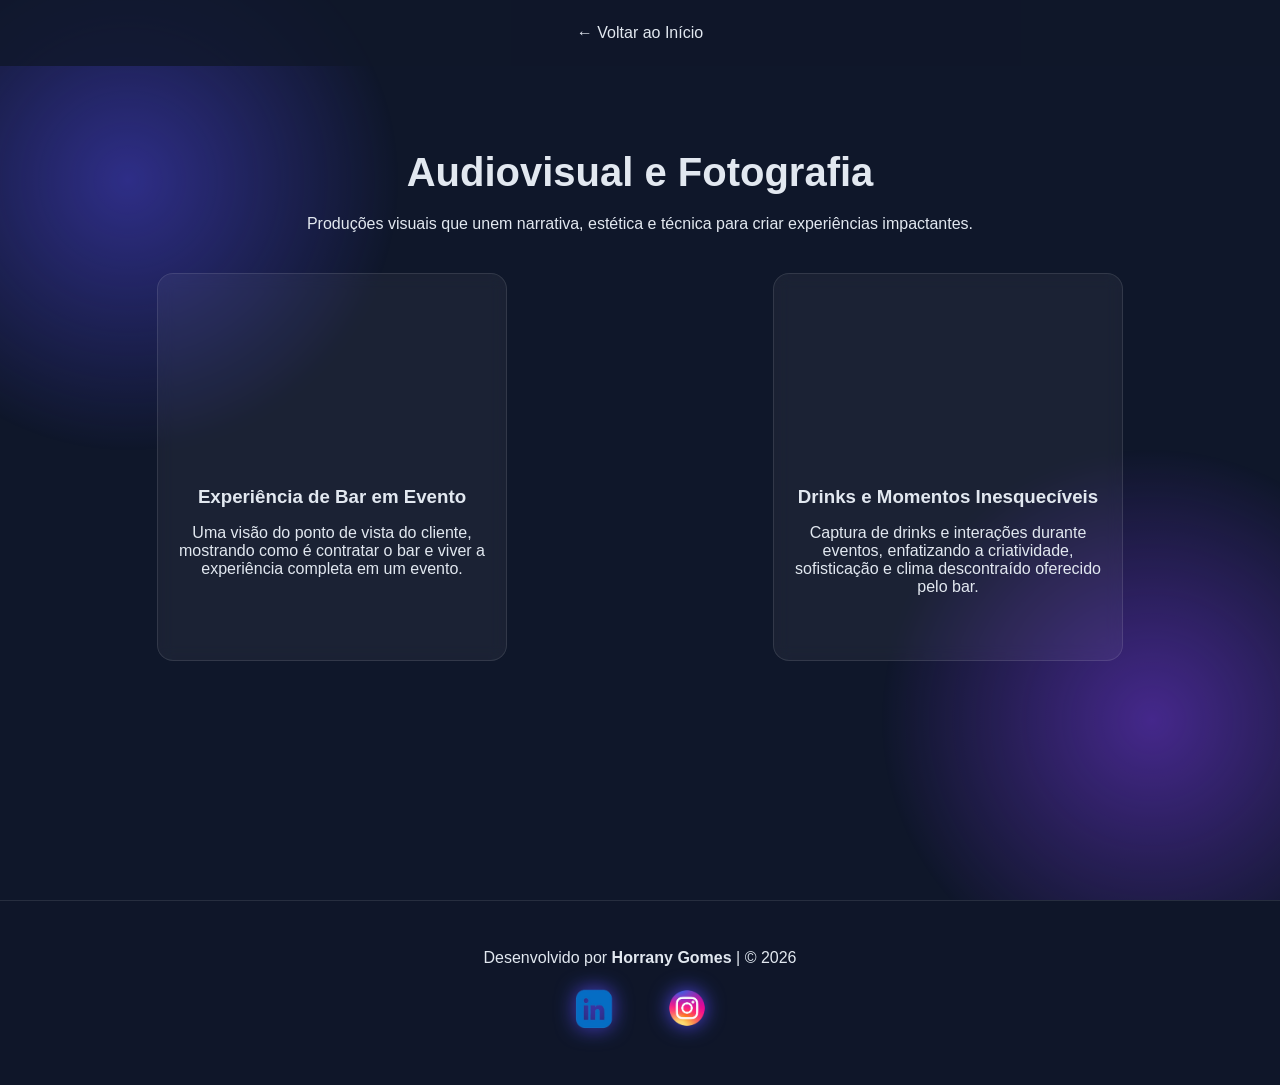
==== audiovisual.html @ 1fafdded "primeiro commit" ====
<!DOCTYPE html>
<html lang="pt-br">
<head>
  <meta charset="UTF-8">
  <meta name="viewport" content="width=device-width, initial-scale=1.0">
  <title>Audiovisual | Horrany Gomes</title>
  <link rel="stylesheet" href="style.css">
</head>
<body>

<div class="particulas"></div>

<nav class="navegacao">
  <ul class="menu">
    <li><a href="index.html" class="menu-link">← Voltar ao Início</a></li>
  </ul>
</nav>

<section class="projetos pagina-interna">
  <h2 class="projetos-titulo">Audiovisual e Fotografia</h2>

  <p class="projetos-descricao">
    Produções visuais que unem narrativa, estética e técnica para criar experiências impactantes.
  </p>

  <div class="projetos-caixa">

    <!-- CARD 1 -->
    <div class="projetos-card">

      <div class="video-container">
        <iframe 
          src="https://www.youtube.com/embed/yPWbYCp5CP0"
          title="Vídeo de Audiovisual"
          frameborder="0"
          allowfullscreen>
        </iframe>
      </div>

      <h3>Experiência de Bar em Evento</h3>
      <p>Uma visão do ponto de vista do cliente, mostrando como é contratar o bar e viver a experiência completa em um evento.</p>

    </div>

   <div class="projetos-card">

  <div class="video-container">
    <iframe 
      src="https://www.youtube.com/embed/rV3klmFk794"
      title="Projeto Audiovisual"
      frameborder="0"
      allowfullscreen>
    </iframe>
  </div>

  <h3>Drinks e Momentos Inesquecíveis</h3>
  <p>Captura de drinks e interações durante eventos, enfatizando a criatividade, sofisticação e clima descontraído oferecido pelo bar.</p>

</div>

  </div>
</section>

<footer class="rodape">
  <p>Desenvolvido por <strong>Horrany Gomes</strong> | &copy; 2026</p>
  <div class="rodape-redes">
    <a href="https://www.linkedin.com/in/horranygomes" target="_blank" rel="noopener noreferrer">
      <img src="img/linkedin-vector.png" alt="LinkedIn">
    </a>
    <a href="https://www.instagram.com/byhorrany?igsh=N3JsZHhrcmhrN2Vw&utm_source=qr" target="_blank" rel="noopener noreferrer">
      <img src="img/instagram-vector.png" alt="Instagram">
    </a>
  </div>
</footer>

</body>
</html>
---- style.css ----
*{
  margin: 0;
  padding: 0;
  box-sizing: border-box;
  font-family: Arial, Helvetica, sans-serif;
}

html{
  scroll-behavior: smooth;
}

:root {
  --primaria: #4f46e5;
  --secundaria: #7c3aed;
  --escuro: #0f172a;
  --maisEscuro: #0a0f1c;
  --claro: #e2e8f0;
  --vidro: rgba(255, 255, 255, 0.1);
}

body {
  background-color: var(--escuro);
  color: var(--claro);
}

/* ============================= */
/* FUNDO COM PARTICULAS */
/* ============================= */
.particulas{
  position: fixed;
  top: 0;
  left: 0;
  width: 100%;
  height: 100%;
  z-index: -1;
  opacity: 0.5;
  background: 
    radial-gradient(circle at 10% 20%, var(--primaria) 0%, transparent 20%),
    radial-gradient(circle at 90% 80%, var(--secundaria) 0%, transparent 20%);
}

/* ============================= */
/* NAVEGAÇÃO FIXA */
/* ============================= */
.navegacao{
  position: fixed;
  top: 0;
  background: rgba(15,23,42, 0.8);
  width: 100%;
  z-index: 100;
  padding:1.5rem;
}

.menu{
  display: flex;
  justify-content: center;
  list-style: none;
  gap: 3rem;
}

.menu-link{
  text-decoration: none;
  color: var(--claro);
  font-weight: 500;
  position: relative;
  padding: 0.5rem;
}

.menu-link::after{
  content: '';
  height: 2px;
  width: 0;
  position: absolute;
  bottom: 0;
  left: 0;
  background: linear-gradient(90deg, var(--primaria), var(--secundaria));
  transition: width 0.5s ease;
}

.menu-link:hover::after{
  width: 100%;
}

/* ============================= */
/* CABEÇALHO */
/* ============================= */
.cabecalho{
  min-height: 100vh;
  display: flex;
  justify-content: center;
  align-items: center;
  flex-direction: column;
  padding: 120px 20px;
}

.foto-perfil {
  position: relative;
  width: 400px;
  height: 400px;
  border-radius: 50%;
  padding: 4px;
  background: linear-gradient(135deg, var(--secundaria), var(--primaria));
  animation: flutuar 5s ease-in-out infinite;
}

.foto-perfil img {
  width: 100%;
  height: 100%;
  border-radius: 50%;
  object-fit: cover;
  display: block;
}

.foto-perfil::before {
  content: "";
  position: absolute;
  inset: -10px; 
  border-radius: 50%;
  background: linear-gradient(135deg, var(--secundaria), var(--primaria));
  filter: blur(25px);
  opacity: 0.6;
  z-index: -1;
}

@keyframes flutuar{
  0%, 100%{ transform: translateY(0); }
  50%{ transform: translateY(-20px); }  
}

h1{
  font-size: 3.5rem;
  font-weight: bold;
  margin: 25px;
  text-align: center;
  color: var(--claro);
}

.cabecalho-sub-titulo{
  font-size: 1.5rem;
  color: var(--claro);
}

/* ============================= */
/* SOBRE MIM */
/* ============================= */
.sobre{
  padding: 7rem 2rem;
}

.sobre-titulo{
  font-size: 3rem;
  text-align: center;
  margin-bottom: 20px;
}

.sobre-caixa{
  padding: 2rem;
  max-width: 800px;
  margin: 0 auto;
  border-radius: 16px;
  border: 1px solid var(--vidro);
  backdrop-filter: blur(10px);
  background: rgba(255, 255, 255, 0.05);
}

.sobre-paragrafo{
  text-align: center;
  font-size: 1.2rem;
}

/* ============================= */
/* PROJETOS / ÁREAS DE ATUAÇÃO */
/* ============================= */
.projetos{
  padding: 140px 2rem 6rem 2rem;
}

.projetos-titulo {
  text-align: center;
  font-size: 2.5rem;
  margin-bottom: 20px;
}

.projetos p{
  text-align: center;
  margin-bottom: 40px;
}

.projetos-caixa{
  display: grid;
  grid-template-columns: repeat(auto-fit, minmax(300px, 1fr));
  gap: 2rem;
  max-width: 1200px;
  margin: 0 auto;
}

.card-link{
  text-decoration: none;
  color: inherit;
}

.projetos-card {
  background: rgba(255, 255, 255, 0.05);
  border-radius: 20px;
  backdrop-filter: blur(8px);
  border: 1px solid var(--vidro);
  overflow: hidden;
  display: flex;
  flex-direction: column;
  cursor: pointer;
  transition: transform 0.4s ease, box-shadow 0.4s ease;
  text-align: center;
}

.projetos-card:hover{
  box-shadow: 0 10px 20px rgba(79, 70, 229, 0.2);
  transform: translateY(-10px) scale(1.04);
}

.projetos-imagem {
  height: 200px;
  width: 100%;
  object-fit: cover;
  display: block;
}

.projetos-card h3{
  padding: 1rem;
}

.projetos-card p{
  padding: 0 1rem 1.5rem 1rem;
  flex-grow: 1;
}

/* ============================= */
/* PÁGINAS INTERNAS COM VÍDEOS / CARDS */
/* ============================= */
.pagina-interna{
  min-height: 100vh;
  padding: 150px 20px 60px 20px;
  text-align: center;
}

.video-container{
  position: relative;
  width: 100%;
  padding-bottom: 56.25%; /* 16:9 */
  height: 0;
  overflow: hidden;
}

.video-container iframe{
  position: absolute;
  top: 0;
  left: 0;
  width: 100%;
  height: 100%;
  border-radius: 12px;
}

/* ============================= */
/* CONTATO */
/* ============================= */
.contatos{
  padding: 6rem 2rem;
  text-align: center;
}

.contatos-titulo{
  font-size: 2.5rem;
  margin-bottom: 50px;
}

.formulario-contato{
  max-width: 600px;
  margin: 0 auto;
  background:rgba(255, 255, 255, 0.05);
  border-radius: 16px;
  border: 1px solid var(--vidro);
  backdrop-filter: blur(5px);
  padding: 2rem;
}

.campo-form{
  width: 100%;
  padding: 1rem;
  background:rgba(255, 255, 255, 0.05);
  border-radius: 8px;
  color: var(--claro);
  border: 1px solid var(--claro);
}

.campo-form:focus{
  border-color: var(--secundaria);
  box-shadow: 0 0 10px rgba(79, 70, 229, 0.3); 
  outline: none;
}

.grupo-form{
  margin-bottom: 1.5rem;
}

.botao-form {
  color: var(--claro);
  background: linear-gradient(45deg, var(--primaria), var(--secundaria));
  padding: 1rem 2rem;
  border-radius: 8px;
  cursor: pointer;
  font-weight: bold;
  width: 100%;
  height: 60px;
  transition: all 0.4s ease;
  border: none;
}

.botao-form:hover {
  transform: translateY(-4px);
  box-shadow: 0 5px 15px rgba(79, 70, 229, 0.4);
}

/* ============================= */
/* RODAPÉ */
/* ============================= */
.rodape{
  padding: 3rem 2rem;
  text-align: center;
  background: rgba(15,23,42,0.8);
  border-top: 1px solid var(--vidro);
}

.rodape p{
  margin-bottom: 1rem;
}

.rodape a{
  color: var(--claro);
  margin: 0 10px;
  display: inline-block;
  transition: transform 0.3s ease;
}

.rodape a:hover{
  transform: scale(1.2);
}

/* Ícones do rodapé */
.rodape img{
  width: 40px;
  height: 40px;
  border-radius: 50%;
}

.rodape img {
  width: 50px; /* aumenta tamanho */
  height: 50px;
  border-radius: 50%;
  margin: 0 10px;
  transition: all 0.3s ease;
  filter: drop-shadow(0 0 10px var(--primaria));
}

.rodape img:hover {
  transform: scale(1.2) rotate(-10deg);
  filter: drop-shadow(0 0 20px var(--secundaria));
}

/* ============================= */
/* RESPONSIVIDADE */
/* ============================= */
@media (max-width: 1024px){
  .foto-perfil{
    width: 280px;
    height: 280px;
  }

  h1{
    font-size: 2.5rem;
  }
}

@media (max-width: 768px){
  .menu{
    gap: 1.5rem;
  }

  .foto-perfil{
    width: 220px;
    height: 220px;
  }

  h1{
    font-size: 2rem;
  }

  .cabecalho-sub-titulo{
    font-size: 1.2rem;
  }

  .projetos-caixa{
    grid-template-columns: 1fr;
  }
}

@media (max-width: 480px){
  .menu{
    flex-direction: column;
    gap: 1rem;
  }

  .navegacao{
    padding: 1rem;
  }

  .foto-perfil{
    width: 180px;
    height: 180px;
  }

  .cabecalho-sub-titulo{
    font-size: 1rem;
  }
}

.em-breve {
  padding: 80px 20px;
  text-align: center;
  background: rgba(255, 255, 255, 0.05);
  border-radius: 16px;
  border: 1px solid var(--vidro);
  backdrop-filter: blur(8px);
  max-width: 900px;
  margin: 50px auto 0 auto;
}

.em-breve h2 {
  font-size: 2.5rem;
  margin-bottom: 20px;
  color: var(--claro);
}

.em-breve p {
  font-size: 1.2rem;
  color: var(--claro);
  line-height: 1.6;
}

/* ============================= */
/* Cards na página */
.projetos-card {
  background: rgba(255, 255, 255, 0.05);
  border-radius: 16px;
  backdrop-filter: blur(8px);
  border: 1px solid var(--vidro);
  overflow: hidden;
  display: flex;
  flex-direction: column;
  transition: transform 0.4s ease, box-shadow 0.4s ease;
  max-width: 320px;   /* tamanho do card */
  margin: 0 auto 2rem auto;
  cursor: pointer;
}

.card-thumb {
  width: 100%;
  height: 200px;
  object-fit: cover;  /* mantém proporção */
  border-bottom: 1px solid var(--vidro);
}

/* Container das imagens dentro do card (opcional, se tiver preview horizontal) */
.design-preview {
  display: flex;
  gap: 8px;
  overflow-x: auto;
  padding: 0 1rem;
  margin-bottom: 1rem;
}

.design-preview img {
  height: 150px;
  border-radius: 12px;
  object-fit: cover;
  flex-shrink: 0;
  transition: transform 0.3s ease;
  cursor: pointer;
}

.design-preview img:hover {
  transform: scale(1.05);
}

/* Card básico para Design Gráfico */
.projetos-card {
  background: rgba(255, 255, 255, 0.05);
  border-radius: 16px;
  backdrop-filter: blur(8px);
  border: 1px solid var(--vidro);
  overflow: hidden;
  display: flex;
  flex-direction: column;
  transition: transform 0.4s ease, box-shadow 0.4s ease;
  max-width: 350px;
  margin: 0 auto 2rem auto;
}

.projetos-card:hover {
  transform: translateY(-5px) scale(1.02);
  box-shadow: 0 10px 20px rgba(79, 70, 229, 0.3);
}

.card-link {
  text-decoration: none;
  color: inherit;
}

.card-thumb {
  width: 100%;
  height: 200px;
  object-fit: cover;
  display: block;
  border-bottom: 1px solid var(--vidro);
  border-radius: 12px 12px 0 0;
}
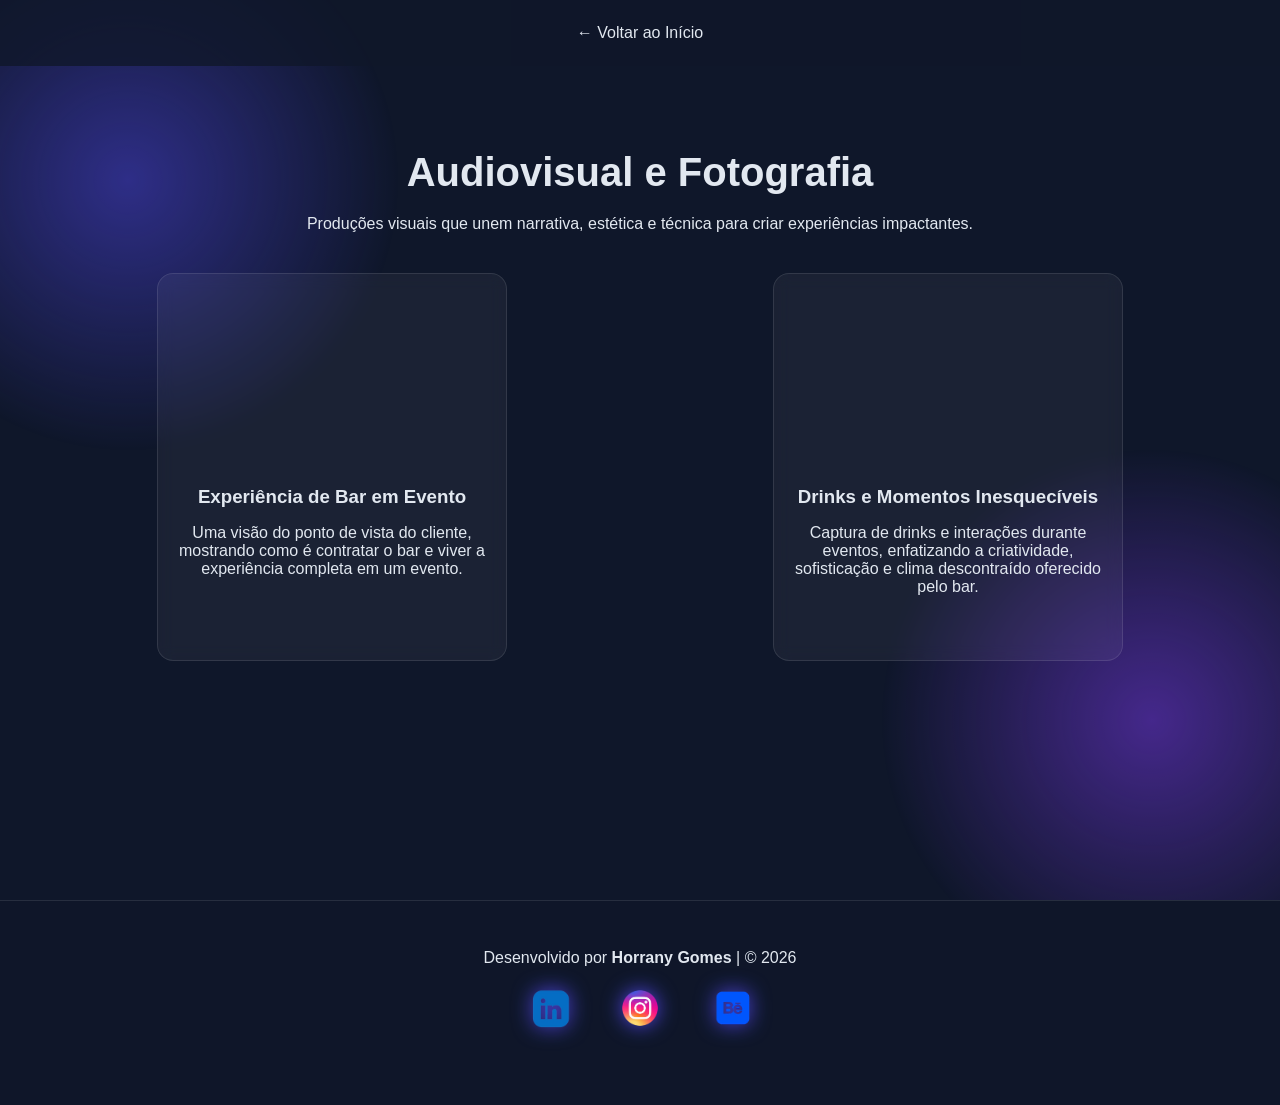
==== commit 39941fd8: "atualizando site" ====
--- a/audiovisual.html
+++ b/audiovisual.html
@@ -63,14 +63,17 @@
 
 <footer class="rodape">
   <p>Desenvolvido por <strong>Horrany Gomes</strong> | &copy; 2026</p>
-  <div class="rodape-redes">
-    <a href="https://www.linkedin.com/in/horranygomes" target="_blank" rel="noopener noreferrer">
-      <img src="img/linkedin-vector.png" alt="LinkedIn">
-    </a>
-    <a href="https://www.instagram.com/byhorrany?igsh=N3JsZHhrcmhrN2Vw&utm_source=qr" target="_blank" rel="noopener noreferrer">
-      <img src="img/instagram-vector.png" alt="Instagram">
-    </a>
-  </div>
+  <div class="rodape-icone">
+      <a href="https://www.linkedin.com/in/horranygomes" target="_blank">
+        <img src="img/linkedin-vector.png" alt="LinkedIn">
+      </a>
+      <a href="https://www.instagram.com/byhorrany?igsh=N3JsZHhrcmhrN2Vw&utm_source=qr" target="_blank">
+        <img src="img/instagram-vector.png"Instagram">
+      </a>
+      <a href="https://www.behance.net/horranygomes" target="_blank">
+        <img src="img/behance-vector.png"Behance">
+      </a>
+    </div>
 </footer>
 
 </body>
--- a/style.css
+++ b/style.css
@@ -51,11 +51,33 @@
   padding:1.5rem;
 }
 
-.menu{
-  display: flex;
-  justify-content: center;
+.menu {
+  display: flex;           /* coloca os itens na mesma linha */
+  flex-direction: row;     /* força horizontal */
+  justify-content: center; /* centraliza */
+  gap: 2rem;               /* espaço entre os itens */
   list-style: none;
-  gap: 3rem;
+  padding: 0;
+  margin: 0;
+  flex-wrap: nowrap;       /* evita quebrar para outra linha */
+}
+
+  /* opcional: garante que os li fiquem inline */
+  display: inline-block;
+}
+
+.menu a {
+  text-decoration: none;
+  color: #000;
+  padding: 10px 15px;
+}
+
+@media (max-width: 600px) {
+  .menu {
+    flex-direction: row !important;  /* força horizontal */
+    flex-wrap: nowrap !important;    /* não quebra linha */
+    gap: 1rem;                       /* reduz espaço se precisar */
+  }
 }
 
 .menu-link{
@@ -344,23 +366,26 @@
   transform: scale(1.2);
 }
 
-/* Ícones do rodapé */
-.rodape img{
-  width: 40px;
-  height: 40px;
+/* Container dos ícones */
+.rodape-icone{
+  display: flex;
+  justify-content: center; /* centraliza */
+  gap: 20px;
+  margin-bottom: 20px;
+}
+
+/* Ícones */
+.rodape-icone img {
+  width: 50px;
+  height: 50px;
+  object-fit: contain;
   border-radius: 50%;
-}
-
-.rodape img {
-  width: 50px; /* aumenta tamanho */
-  height: 50px;
-  border-radius: 50%;
-  margin: 0 10px;
   transition: all 0.3s ease;
   filter: drop-shadow(0 0 10px var(--primaria));
 }
 
-.rodape img:hover {
+/* Hover */
+.rodape-icone img:hover {
   transform: scale(1.2) rotate(-10deg);
   filter: drop-shadow(0 0 20px var(--secundaria));
 }
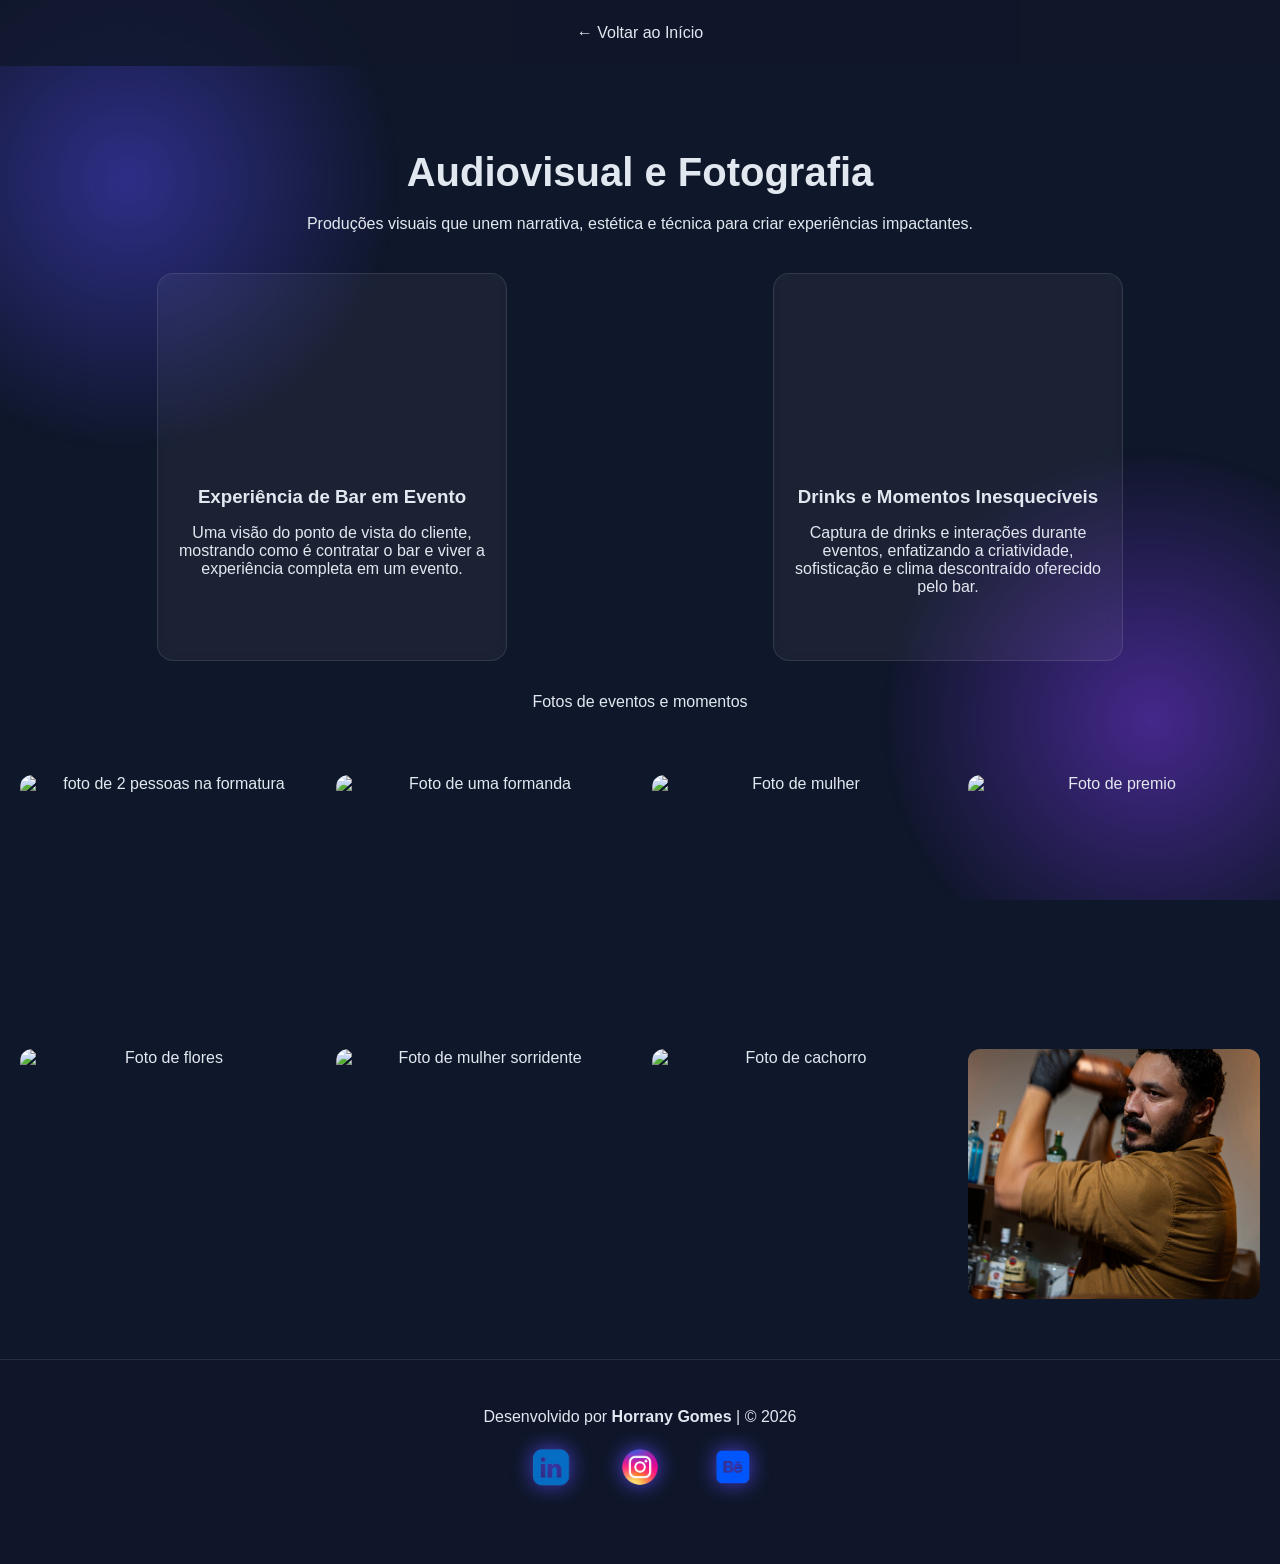
==== commit 4df84f21: "atualizando galeria de fotos e videos" ====
--- a/audiovisual.html
+++ b/audiovisual.html
@@ -46,7 +46,7 @@
 
   <div class="video-container">
     <iframe 
-      src="https://www.youtube.com/embed/rV3klmFk794"
+      src="https://youtube.com/embed/rV3klmFk794"
       title="Projeto Audiovisual"
       frameborder="0"
       allowfullscreen>
@@ -59,6 +59,20 @@
 </div>
 
   </div>
+    <p class="projetos-descricao">
+    Fotos de eventos e momentos
+  </p>
+  <div class="galeria-fotos">
+    <img src="img/fotospt/DSC02158.jpg" alt="foto de 2 pessoas na formatura">
+    <img src="img/fotospt/DSC02498.jpg" alt="Foto de uma formanda">
+    <img src="img/fotospt/DSC02966.jpg" alt="Foto de mulher ">
+    <img src="img/fotospt/DSC03054.jpg" alt="Foto de premio">
+    <img src="img/fotospt/DSC03043.jpg" alt="Foto de flores">
+    <img src="img/fotospt/DSC04294.jpg" alt="Foto de mulher sorridente">
+    <img src="img/fotospt/DSC04334.jpg" alt="Foto de cachorro">
+    <img src="img/fotospt/DSC00223.jpg" alt="Foto de cachorro">
+
+</div>
 </section>
 
 <footer class="rodape">
--- a/style.css
+++ b/style.css
@@ -546,4 +546,23 @@
   display: block;
   border-bottom: 1px solid var(--vidro);
   border-radius: 12px 12px 0 0;
+}
+
+.galeria-fotos{
+  margin-top: 4rem;
+  display: grid;
+  grid-template-columns: repeat(auto-fit, minmax(250px, 1fr));
+  gap: 1.5rem;
+}
+
+.galeria-fotos img{
+  width: 100%;
+  height: 250px;
+  object-fit: cover;
+  border-radius: 12px;
+  transition: transform 0.3s ease;
+}
+
+.galeria-fotos img:hover{
+  transform: scale(1.05);
 }
